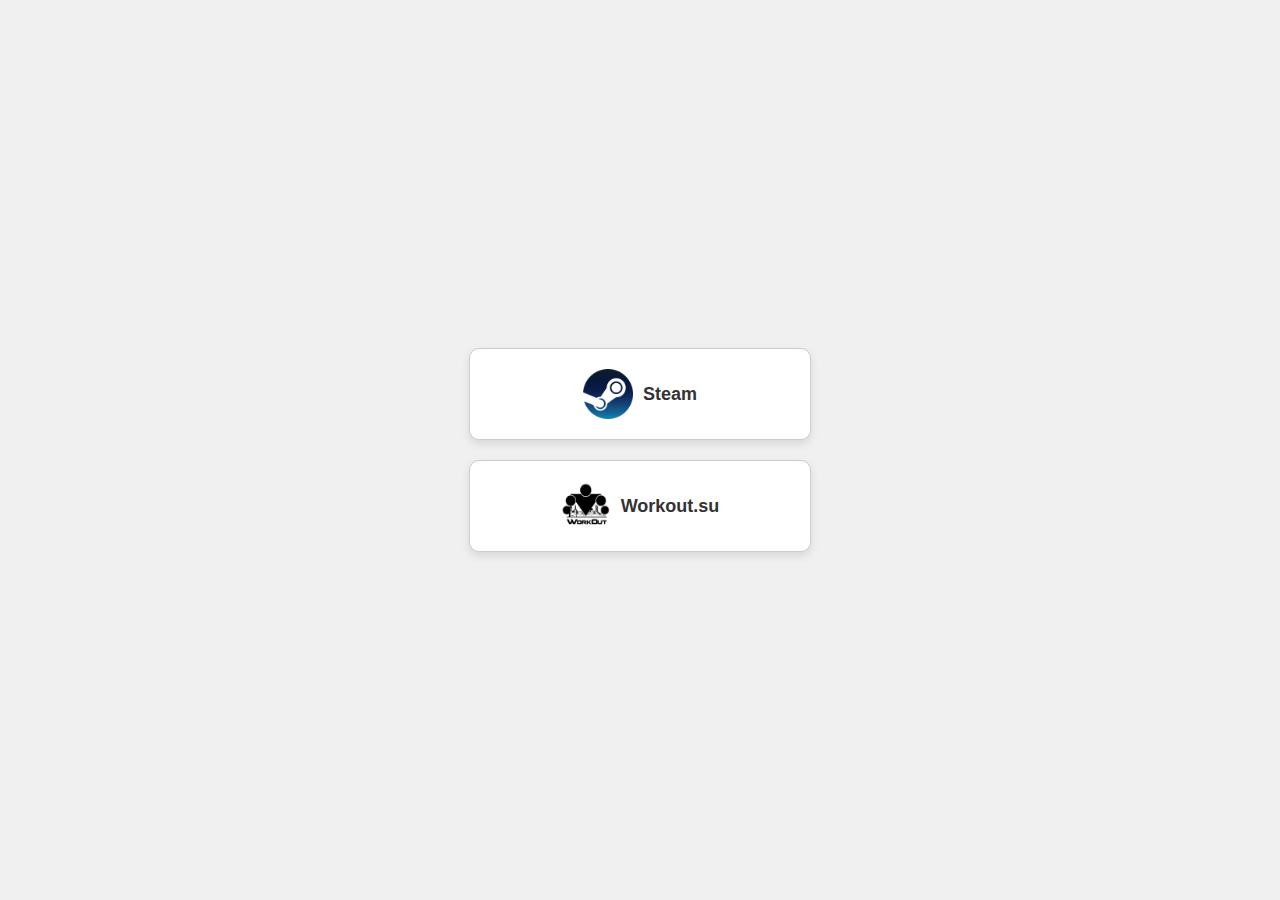
==== index.html @ 1f6e216e "Added Steam and Workout.su" ====
<!DOCTYPE html>
<html lang="en">

<head>
	<meta charset="UTF-8">
	<meta name="viewport" content="width=device-width, initial-scale=1.0">
	<title>Link Blocks</title>
	<link rel="stylesheet" href="styles.css">
</head>

<body>
	<div class="container">
		<div class="link-block">
			<a href="https://steamcommunity.com/id/AntonMasharov/">
				<img src="Steam_logo.png" alt="Icon 1">
				<span>Steam</span>
			</a>
		</div>
		<div class="link-block">
			<a href="https://workout.su/antonmasharov">
				<img src="Workout_logo.png" alt="Icon 2">
				<span>Workout.su</span>
			</a>
		</div>
		<!-- Add more link blocks as needed -->
	</div>
</body>

</html>
---- styles.css ----
body {
	font-family: Arial, sans-serif;
	display: flex;
	justify-content: center;
	align-items: center;
	height: 100vh;
	margin: 0;
	background-color: #f0f0f0;
}

.container {
	display: flex;
	flex-direction: column;
	align-items: center;
	gap: 20px;
}

.link-block {
	background-color: white;
	border: 1px solid #ccc;
	border-radius: 10px;
	padding: 20px;
	width: 300px;
	text-align: center;
	box-shadow: 0 4px 8px rgba(0, 0, 0, 0.1);
	transition: transform 0.2s ease-in-out;
}

.link-block a {
	text-decoration: none;
	color: #333;
	display: flex;
	align-items: center;
	justify-content: center;
	gap: 10px;
}

.link-block img {
	width: 50px;
	height: 50px;
}

.link-block:hover {
	transform: translateY(-5px);
	box-shadow: 0 8px 16px rgba(0, 0, 0, 0.2);
}

.link-block span {
	font-size: 18px;
	font-weight: bold;
}
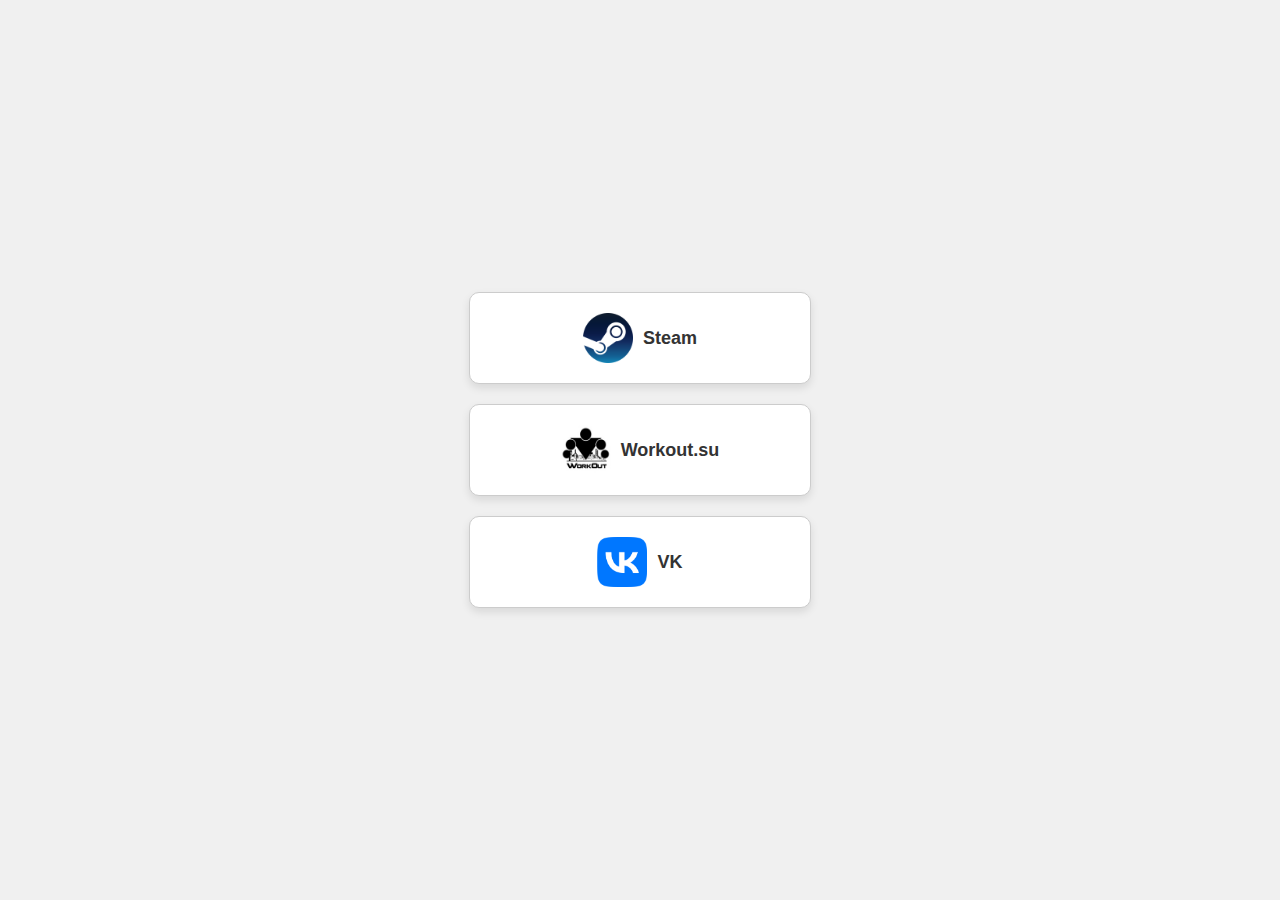
==== commit f19ee593: "Added VK" ====
--- a/index.html
+++ b/index.html
@@ -4,7 +4,7 @@
 <head>
 	<meta charset="UTF-8">
 	<meta name="viewport" content="width=device-width, initial-scale=1.0">
-	<title>Link Blocks</title>
+	<title>Мои страницы</title>
 	<link rel="stylesheet" href="styles.css">
 </head>
 
@@ -22,6 +22,12 @@
 				<span>Workout.su</span>
 			</a>
 		</div>
+		<div class="link-block">
+			<a href="https://vk.com/antonmasharoveon">
+				<img src="VK_logo.png" alt="Icon 2">
+				<span>VK</span>
+			</a>
+		</div>
 		<!-- Add more link blocks as needed -->
 	</div>
 </body>
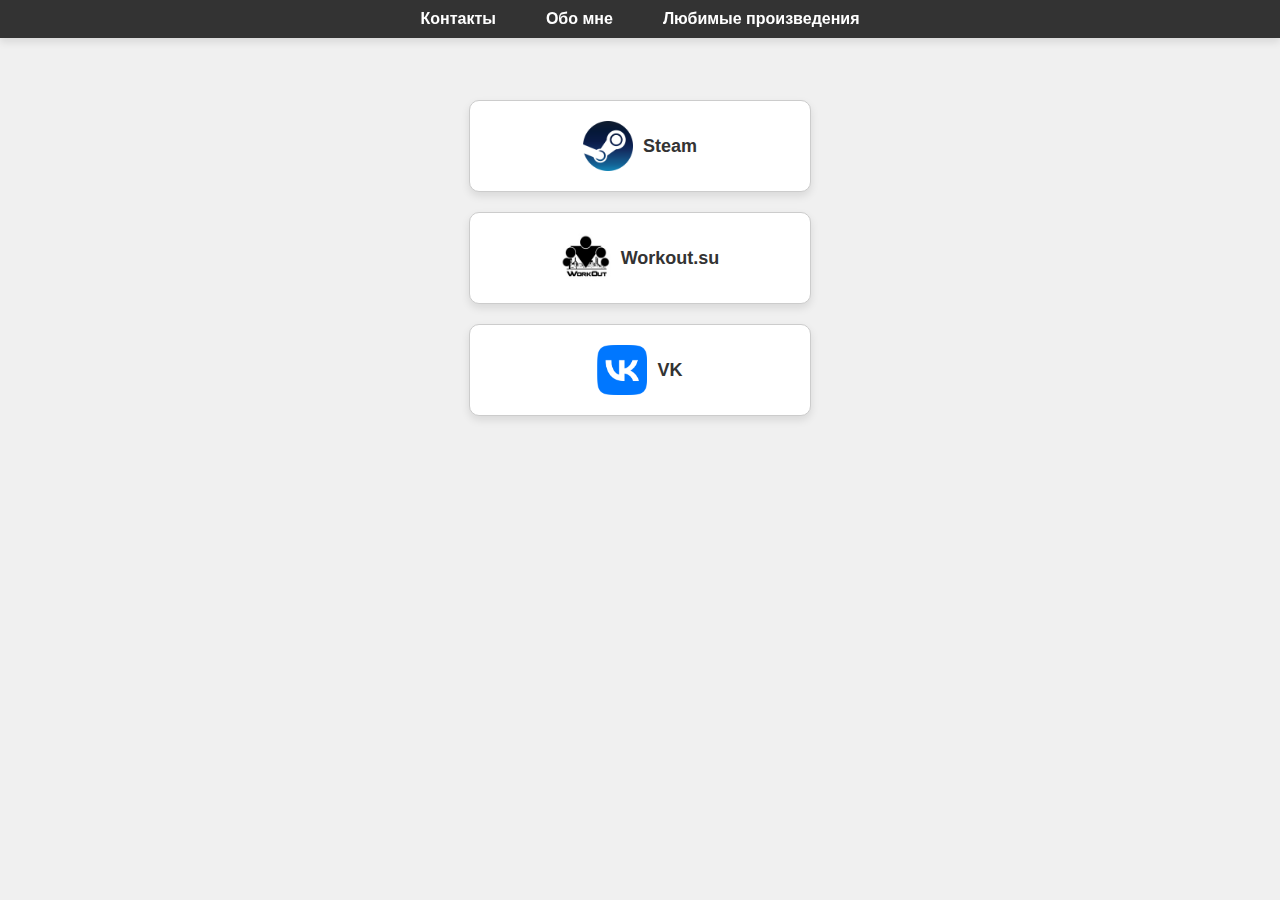
==== commit 5333f2ae: "added new pages" ====
--- a/index.html
+++ b/index.html
@@ -4,31 +4,39 @@
 <head>
 	<meta charset="UTF-8">
 	<meta name="viewport" content="width=device-width, initial-scale=1.0">
-	<title>Мои страницы</title>
+	<title>Контакты</title>
 	<link rel="stylesheet" href="styles.css">
 </head>
 
 <body>
+	<header>
+		<nav>
+			<ul>
+				<li><a href="index.html">Контакты</a></li>
+				<li><a href="about.html">Обо мне</a></li>
+				<li><a href="favorites.html">Любимые произведения</a></li>
+			</ul>
+		</nav>
+	</header>
 	<div class="container">
 		<div class="link-block">
 			<a href="https://steamcommunity.com/id/AntonMasharov/">
-				<img src="Steam_logo.png" alt="Icon 1">
+				<img src="Steam_logo.png" alt="Steam">
 				<span>Steam</span>
 			</a>
 		</div>
 		<div class="link-block">
 			<a href="https://workout.su/antonmasharov">
-				<img src="Workout_logo.png" alt="Icon 2">
+				<img src="Workout_logo.png" alt="Workout">
 				<span>Workout.su</span>
 			</a>
 		</div>
 		<div class="link-block">
 			<a href="https://vk.com/antonmasharoveon">
-				<img src="VK_logo.png" alt="Icon 2">
+				<img src="VK_logo.png" alt="VK">
 				<span>VK</span>
 			</a>
 		</div>
-		<!-- Add more link blocks as needed -->
 	</div>
 </body>
 
--- a/styles.css
+++ b/styles.css
@@ -1,11 +1,54 @@
 body {
 	font-family: Arial, sans-serif;
 	display: flex;
-	justify-content: center;
-	align-items: center;
-	height: 100vh;
-	margin: 0;
+	flex-direction: column;
+	justify-content: flex-start;
+	/* Allow content to scroll from the top */
+	align-items: center;
+	margin: 0;
+	padding: 0;
 	background-color: #f0f0f0;
+	min-height: 100vh;
+	/* Ensures the body takes up at least the full screen height */
+	overflow-x: hidden;
+	/* Prevent horizontal overflow */
+}
+
+header {
+	width: 100%;
+	background-color: #333;
+	padding: 10px 0;
+	box-shadow: 0 4px 8px rgba(0, 0, 0, 0.1);
+	position: fixed;
+	top: 0;
+	z-index: 1000;
+}
+
+nav ul {
+	list-style-type: none;
+	margin: 0;
+	padding: 0;
+	display: flex;
+	justify-content: center;
+	gap: 30px;
+}
+
+nav ul li {
+	margin: 0;
+}
+
+nav ul li a {
+	color: white;
+	text-decoration: none;
+	font-size: 16px;
+	font-weight: bold;
+	padding: 5px 10px;
+	border-radius: 5px;
+	transition: background-color 0.2s ease-in-out;
+}
+
+nav ul li a:hover {
+	background-color: #555;
 }
 
 .container {
@@ -13,7 +56,63 @@
 	flex-direction: column;
 	align-items: center;
 	gap: 20px;
-}
+	width: 100%;
+	max-width: 800px;
+	padding: 20px;
+	overflow-y: auto;
+	margin-top: 80px;
+	/* Adjust margin to account for the header height */
+}
+
+.fav_container {
+	display: flex;
+	flex-direction: column;
+	align-items: center;
+	gap: 40px;
+	width: 100%;
+	max-width: 800px;
+	padding: 20px;
+	margin-top: 0px;
+	/* Account for the header height */
+}
+
+.favorites-section {
+	width: 100%;
+}
+
+.favorites-section h2 {
+	font-size: 24px;
+	color: #333;
+	margin-bottom: 15px;
+	text-align: center;
+}
+
+.info-block {
+	background-color: white;
+	border: 1px solid #ccc;
+	border-radius: 10px;
+	padding: 20px;
+	width: 500px;
+	text-align: center;
+	/* Centers text inside the block */
+	box-shadow: 0 4px 8px rgba(0, 0, 0, 0.1);
+}
+
+.info-block h3 {
+	margin: 0 0 10px;
+	text-align: left;
+	/* Adds spacing between the header and the content */
+	font-size: 20px;
+	color: #333;
+}
+
+.info-block p {
+	margin: 0;
+	text-align: left;
+	color: #666;
+	font-size: 16px;
+}
+
 
 .link-block {
 	background-color: white;
@@ -48,4 +147,150 @@
 .link-block span {
 	font-size: 18px;
 	font-weight: bold;
+}
+
+h1 {
+	color: #333;
+	font-size: 24px;
+	margin-bottom: 10px;
+}
+
+p {
+	color: #666;
+	font-size: 16px;
+	text-align: center;
+	width: 100%;
+	max-width: 600px;
+}
+
+.blocks {
+	display: flex;
+	gap: 20px;
+	flex-wrap: wrap;
+	justify-content: center;
+}
+
+.favorites-section+.favorites-section {
+	margin-top: 40px;
+	/* Space between sections */
+	border-top: 2px solid #ccc;
+	/* Line between sections */
+}
+
+@media (max-width: 768px) {
+	.favorites-section h2 {
+		font-size: 20px;
+	}
+
+	.link-block {
+		width: 100%;
+	}
+
+	.blocks {
+		justify-content: flex-start;
+	}
+}
+
+/* Styles specifically for the Favorites page */
+.favorites-page .link-block {
+	background-color: white;
+	border: 1px solid #ccc;
+	border-radius: 10px;
+	padding: 20px;
+	text-align: left;
+	box-shadow: 0 4px 8px rgba(0, 0, 0, 0.1);
+	transition: transform 0.2s ease-in-out;
+	display: flex;
+	align-items: flex-start;
+	gap: 15px;
+	width: 100%;
+	/* Ensure it takes up all available width */
+	box-sizing: border-box;
+	/* Includes padding and border in width */
+}
+
+.favorites-page .link-block a {
+	text-decoration: none;
+	color: #333;
+	display: flex;
+	align-items: flex-start;
+	gap: 15px;
+}
+
+.favorites-page .link-block img {
+	width: auto;
+	height: 140px;
+	object-fit: cover;
+	border-radius: 5px;
+}
+
+.favorites-page .book-info {
+	display: flex;
+	flex-direction: column;
+	gap: 5px;
+}
+
+.favorites-page .book-title {
+	font-size: 21px;
+	margin-top: 7px;
+	font-weight: bold;
+}
+
+.favorites-page .book-author {
+	font-size: 14px;
+	color: #666;
+}
+
+.favorites-page .link-block:hover {
+	transform: translateY(-5px);
+	box-shadow: 0 8px 16px rgba(0, 0, 0, 0.2);
+}
+
+/* Additional layout styles for the Favorites page */
+.favorites-page .favorites-section {
+	margin-top: 40px;
+}
+
+.favorites-page .favorites-section h2 {
+	font-size: 24px;
+	color: #333;
+	margin-bottom: 15px;
+	text-align: center;
+}
+
+/* Layout for sections in the Favorites page */
+.favorites-page .blocks {
+	display: grid;
+	grid-template-columns: repeat(auto-fill, minmax(280px, 1fr));
+	gap: 20px;
+	justify-content: center;
+	width: 100%;
+}
+
+.favorites-page .favorites-section+.favorites-section {
+	margin-top: 40px;
+	border-top: 2px solid #ccc;
+}
+
+/* For mobile view */
+@media (max-width: 768px) {
+	.favorites-page .link-block {
+		width: 100%;
+	}
+
+	.favorites-page .book-info {
+		gap: 3px;
+	}
+
+	.favorites-page .book-title {
+		font-size: 16px;
+	}
+
+	.favorites-page .book-author {
+		font-size: 12px;
+	}
+
+	.favorites-page .blocks {
+		justify-content: flex-start;
+	}
 }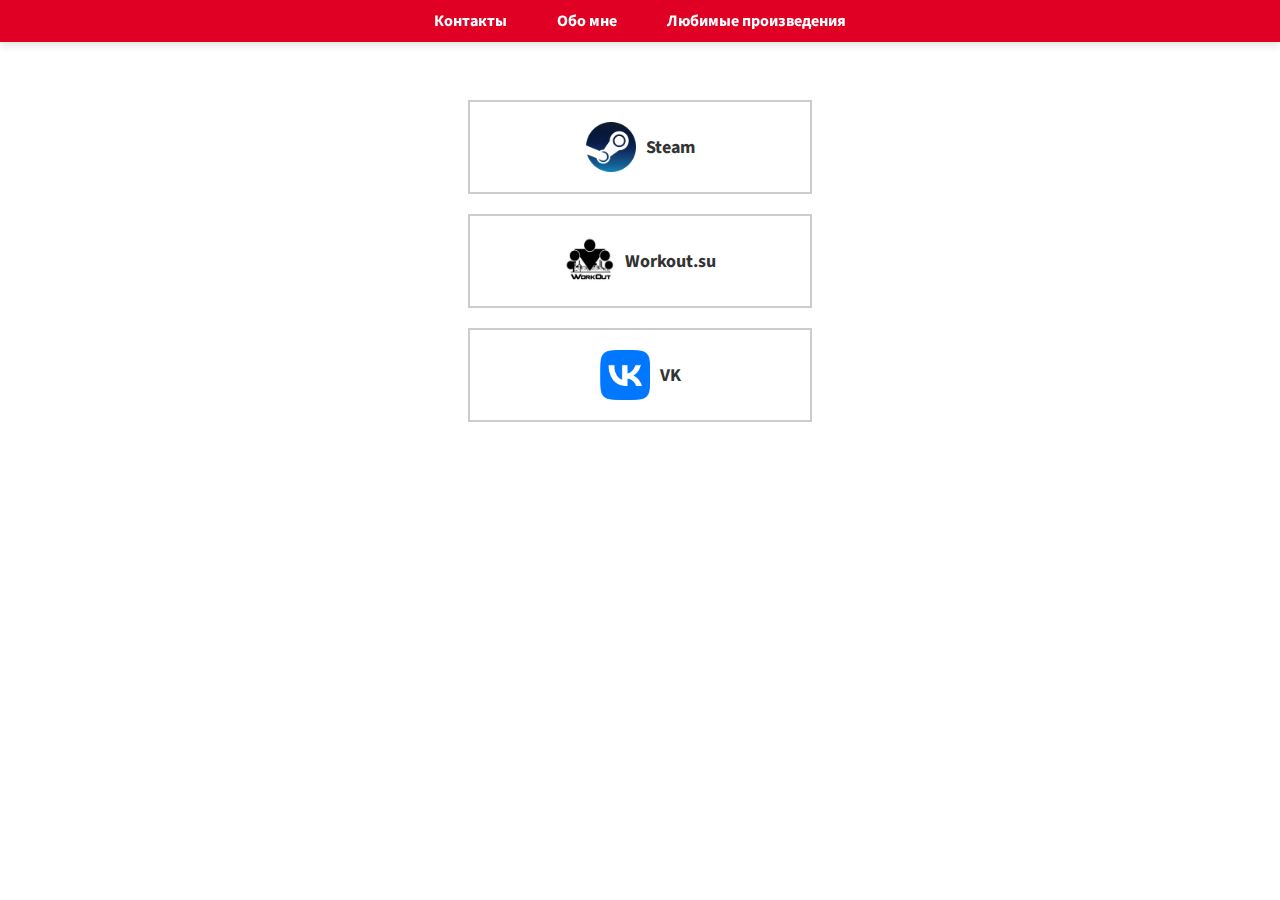
==== commit 534f532e: "changed design" ====
--- a/index.html
+++ b/index.html
@@ -6,6 +6,7 @@
 	<meta name="viewport" content="width=device-width, initial-scale=1.0">
 	<title>Контакты</title>
 	<link rel="stylesheet" href="styles.css">
+	<link href="https://fonts.googleapis.com/css2?family=Source+Sans+Pro:wght@400;700&display=swap" rel="stylesheet">
 </head>
 
 <body>
--- a/styles.css
+++ b/styles.css
@@ -1,5 +1,5 @@
 body {
-	font-family: Arial, sans-serif;
+	font-family: 'Source Sans Pro', sans-serif;
 	display: flex;
 	flex-direction: column;
 	justify-content: flex-start;
@@ -7,7 +7,7 @@
 	align-items: center;
 	margin: 0;
 	padding: 0;
-	background-color: #f0f0f0;
+	background-color: #ffffff;
 	min-height: 100vh;
 	/* Ensures the body takes up at least the full screen height */
 	overflow-x: hidden;
@@ -16,7 +16,7 @@
 
 header {
 	width: 100%;
-	background-color: #333;
+	background-color: #df0024;
 	padding: 10px 0;
 	box-shadow: 0 4px 8px rgba(0, 0, 0, 0.1);
 	position: fixed;
@@ -34,13 +34,13 @@
 }
 
 nav ul li {
-	margin: 0;
+	align-content: center;
 }
 
 nav ul li a {
 	color: white;
 	text-decoration: none;
-	font-size: 16px;
+	font-size: auto;
 	font-weight: bold;
 	padding: 5px 10px;
 	border-radius: 5px;
@@ -56,7 +56,7 @@
 	flex-direction: column;
 	align-items: center;
 	gap: 20px;
-	width: 100%;
+	width: 85%;
 	max-width: 800px;
 	padding: 20px;
 	overflow-y: auto;
@@ -77,7 +77,7 @@
 }
 
 .favorites-section {
-	width: 100%;
+	width: 85%;
 }
 
 .favorites-section h2 {
@@ -89,13 +89,14 @@
 
 .info-block {
 	background-color: white;
-	border: 1px solid #ccc;
-	border-radius: 10px;
+	border: 2px solid #ccc;
+	/*border-radius: 10px;*/
 	padding: 20px;
-	width: 500px;
+	min-width: 500px;
+	max-width: auto;
 	text-align: center;
 	/* Centers text inside the block */
-	box-shadow: 0 4px 8px rgba(0, 0, 0, 0.1);
+	/*box-shadow: 0 4px 8px rgba(0, 0, 0, 0.1);*/
 }
 
 .info-block h3 {
@@ -116,12 +117,12 @@
 
 .link-block {
 	background-color: white;
-	border: 1px solid #ccc;
-	border-radius: 10px;
+	border: 2px solid #ccc;
+	/*border-radius: 10px;*/
 	padding: 20px;
 	width: 300px;
 	text-align: center;
-	box-shadow: 0 4px 8px rgba(0, 0, 0, 0.1);
+	/*box-shadow: 0 4px 8px rgba(0, 0, 0, 0.1);*/
 	transition: transform 0.2s ease-in-out;
 }
 
@@ -189,19 +190,23 @@
 	.blocks {
 		justify-content: flex-start;
 	}
+
+	.info-block {
+		min-width: 300px;
+	}
 }
 
 /* Styles specifically for the Favorites page */
 .favorites-page .link-block {
 	background-color: white;
-	border: 1px solid #ccc;
-	border-radius: 10px;
-	padding: 20px;
+	border: 2px solid #ccc;
+	/*border-radius: 10px;*/
+	padding: 10px;
 	text-align: left;
-	box-shadow: 0 4px 8px rgba(0, 0, 0, 0.1);
+	/*box-shadow: 0 4px 8px rgba(0, 0, 0, 0.1);*/
 	transition: transform 0.2s ease-in-out;
 	display: flex;
-	align-items: flex-start;
+	align-items: center;
 	gap: 15px;
 	width: 100%;
 	/* Ensure it takes up all available width */
@@ -218,8 +223,8 @@
 }
 
 .favorites-page .link-block img {
-	width: auto;
-	height: 140px;
+	width: 80px;
+	height: auto;
 	object-fit: cover;
 	border-radius: 5px;
 }
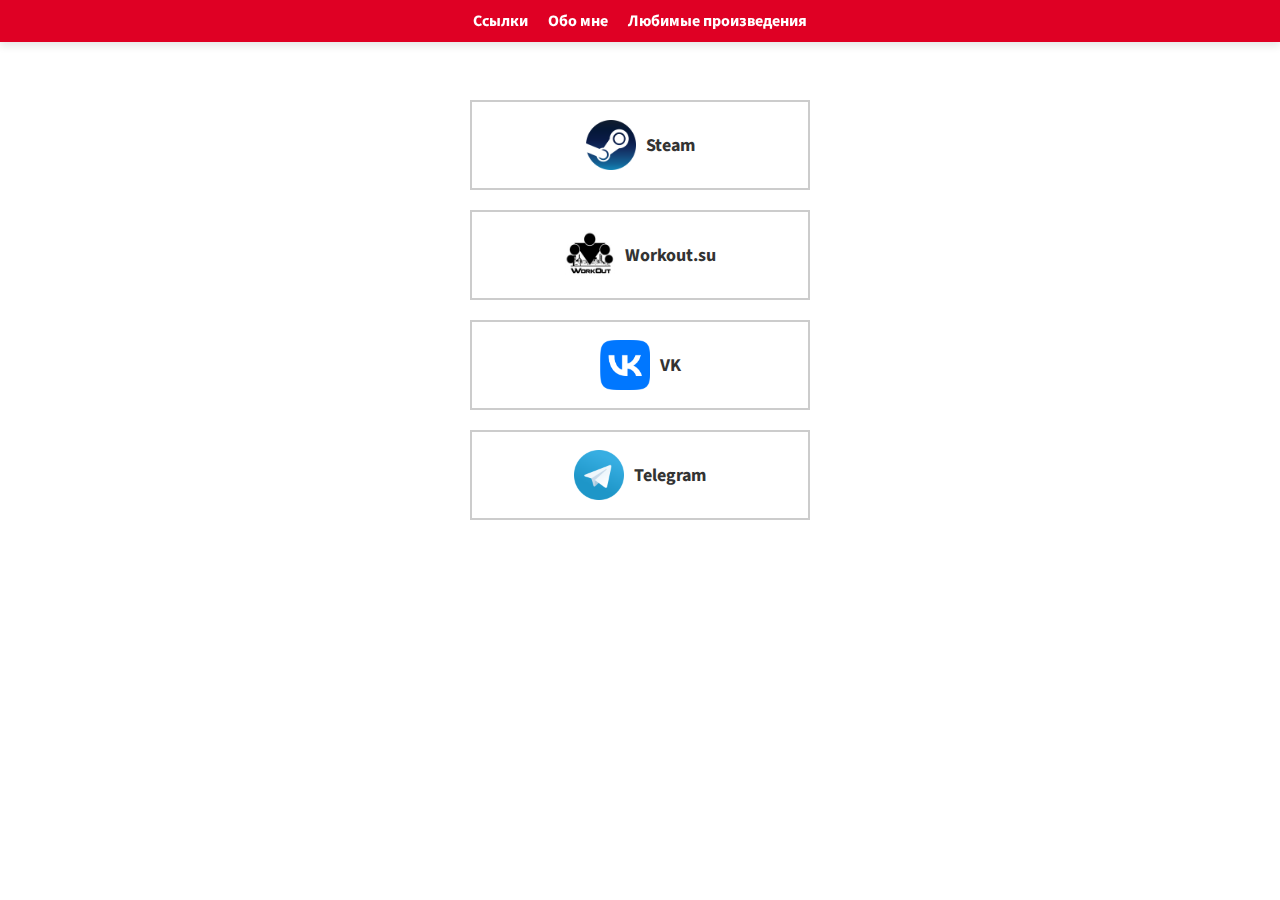
==== commit 1d402e6f: "formatting fixes" ====
--- a/index.html
+++ b/index.html
@@ -13,7 +13,7 @@
 	<header>
 		<nav>
 			<ul>
-				<li><a href="index.html">Контакты</a></li>
+				<li><a href="index.html">Ссылки</a></li>
 				<li><a href="about.html">Обо мне</a></li>
 				<li><a href="favorites.html">Любимые произведения</a></li>
 			</ul>
@@ -38,6 +38,12 @@
 				<span>VK</span>
 			</a>
 		</div>
+		<div class="link-block">
+			<a href="https://t.me/AntonMasharovEON">
+				<img src="telegram-logo-png-transparent.png" alt="Telegram">
+				<span>Telegram</span>
+			</a>
+		</div>
 	</div>
 </body>
 
--- a/styles.css
+++ b/styles.css
@@ -30,7 +30,7 @@
 	padding: 0;
 	display: flex;
 	justify-content: center;
-	gap: 30px;
+	gap: 0px;
 }
 
 nav ul li {
@@ -119,7 +119,7 @@
 	background-color: white;
 	border: 2px solid #ccc;
 	/*border-radius: 10px;*/
-	padding: 20px;
+	padding: 18px;
 	width: 300px;
 	text-align: center;
 	/*box-shadow: 0 4px 8px rgba(0, 0, 0, 0.1);*/
@@ -174,7 +174,7 @@
 .favorites-section+.favorites-section {
 	margin-top: 40px;
 	/* Space between sections */
-	border-top: 2px solid #ccc;
+	/*border-top: 2px solid #ccc;*/
 	/* Line between sections */
 }
 
@@ -226,7 +226,7 @@
 	width: 80px;
 	height: auto;
 	object-fit: cover;
-	border-radius: 5px;
+	/*border-radius: 5px;*/
 }
 
 .favorites-page .book-info {
@@ -273,8 +273,8 @@
 }
 
 .favorites-page .favorites-section+.favorites-section {
-	margin-top: 40px;
-	border-top: 2px solid #ccc;
+	margin-top: 20px;
+	/*border-top: 2px solid #ccc;*/
 }
 
 /* For mobile view */
